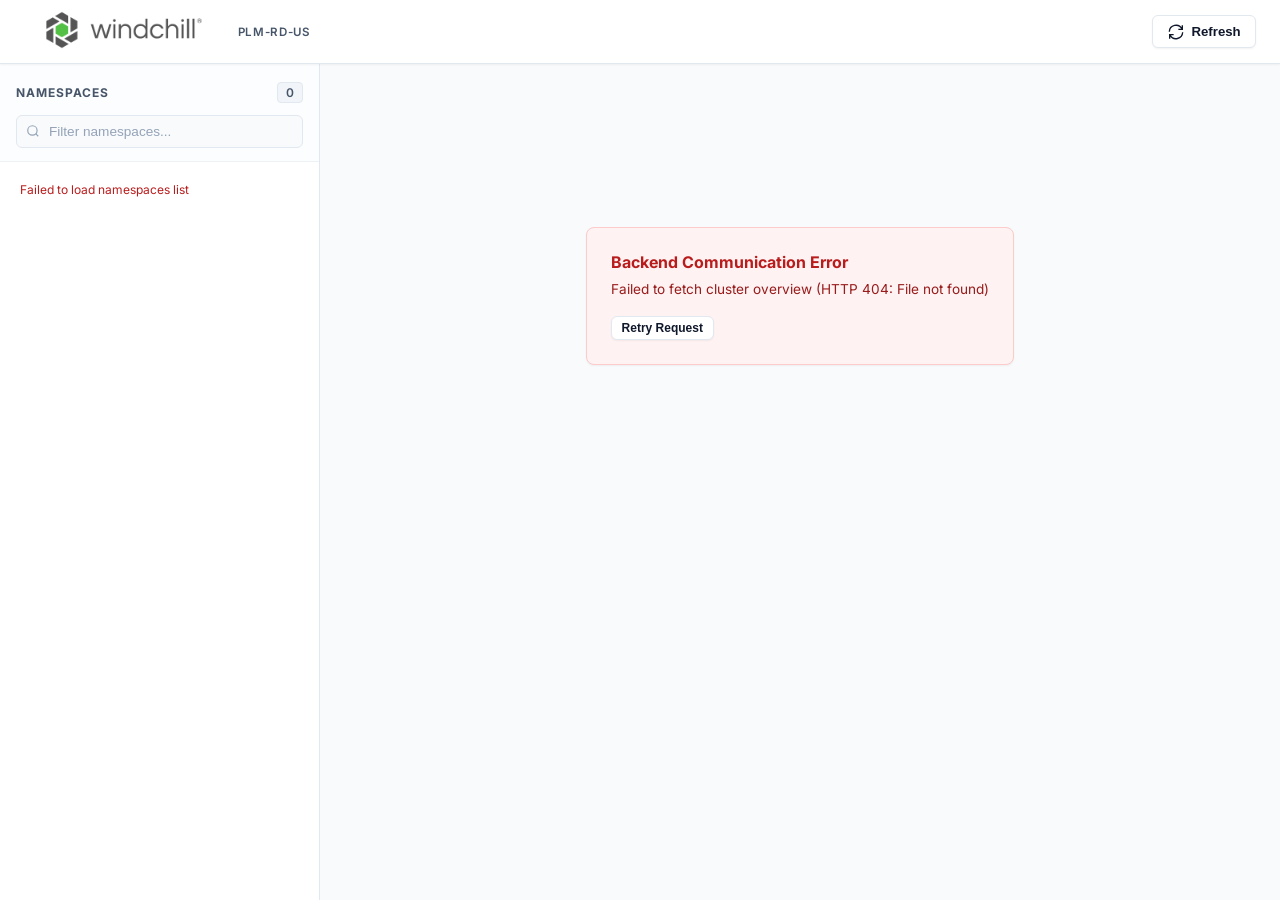
==== src/main/resources/static/index.html @ 92cff51d "updated code with frontend" ====
<!DOCTYPE html>
<html lang="en">
<head>
  <meta charset="UTF-8" />
  <meta name="viewport" content="width=device-width, initial-scale=1.0" />
  <title>PTC Windchill | Cluster Dashboard</title>
  
  <link rel="stylesheet" href="css/main.css" />
  <link rel="stylesheet" href="css/layout.css" />
  <link rel="stylesheet" href="css/components.css" />
  
  <link rel="preconnect" href="https://fonts.googleapis.com">
  <link rel="preconnect" href="https://fonts.gstatic.com" crossorigin>
  <link href="https://fonts.googleapis.com/css2?family=Inter:wght@400;500;600;700&family=JetBrains+Mono:wght@400;500;600&display=swap" rel="stylesheet">
</head>
<body>

  <!-- Top Navigation Bar -->
  <header class="navbar">
    <div class="navbar-brand">
      <div class="brand-logo">
        <img src="ptc-windchill-500x500.webp" alt="PTC Windchill Logo" class="brand-img" height="200px" width="200px"/>
      </div>
      <div class="brand-text">
        <span class="brand-subtitle" id="nav-cluster-title" style="cursor: pointer;" title="Back to Cluster Overview">plm-rd-us</span>
      </div>
    </div>

    <div class="navbar-actions">
      <button id="btn-refresh" class="btn btn-secondary" title="Refresh Data">
        <svg class="icon" viewBox="0 0 24 24" width="16" height="16" stroke="currentColor" stroke-width="2" fill="none">
          <path d="M21.5 2v6h-6M2.5 22v-6h6M2 11.5a10 10 0 0 1 18.8-4.3M22 12.5a10 10 0 0 1-18.8 4.2"/>
        </svg>
        <span>Refresh</span>
      </button>
    </div>
  </header>

  <!-- Main Application Layout -->
  <div class="app-layout">
    
    <!-- Sidebar: Namespace Explorer -->
    <aside class="sidebar">
      <div class="sidebar-header">
        <div class="sidebar-title-row">
          <div class="sidebar-title-group">
            <h2 class="sidebar-heading" id="sidebar-cluster-link" style="cursor: pointer;" title="Click to view Cluster Overview">Namespaces</h2>
            
          </div>
          <span class="badge badge-muted" id="namespace-count">0</span>
        </div>

        <div class="search-box">
          <svg class="search-icon" viewBox="0 0 24 24" width="14" height="14" stroke="currentColor" stroke-width="2" fill="none">
            <circle cx="11" cy="11" r="8"></circle>
            <line x1="21" y1="21" x2="16.65" y2="16.65"></line>
          </svg>
          <input type="text" id="namespace-search" placeholder="Filter namespaces..." autocomplete="off" />
        </div>
      </div>

      <nav class="namespace-nav" id="namespace-list">
        <!-- Rendered via JS -->
      </nav>
    </aside>

    <!-- Main Workspace Content Area -->
    <main class="content-panel" id="main-content">
      <!-- Rendered dynamically via JS -->
    </main>

  </div>

  <script src="js/api.js"></script>
  <script src="js/components.js"></script>
  <script src="js/app.js"></script>
</body>
</html>
---- src/main/resources/static/css/main.css ----
:root {
  /* PTC Official Brand Colors */
  --ptc-green: #5ea813;
  --ptc-green-hover: #4e8d0e;
  --ptc-green-subtle: rgba(120, 190, 32, 0.12);
  --ptc-green-border: rgba(120, 190, 32, 0.35);

  /* Light Theme Surfaces & Backgrounds */
  --ptc-dark: #f8fafc;        /* Main page canvas */
  --ptc-surface: #ffffff;     /* Sidebar & navbar base */
  --ptc-surface-hover: #f1f5f9;
  --ptc-card: #ffffff;        /* Cards & containers */
  --ptc-border: #e2e8f0;      /* Standard borders */
  --ptc-border-subtle: #edf2f7;

  /* Typography Colors */
  --text-main: #0f172a;       /* Primary headers & text */
  --text-secondary: #475569;  /* Secondary text & labels */
  --text-muted: #94a3b8;      /* Meta & hints */

  /* Semantic Alert Colors (Light-optimized) */
  --status-running: #15803d;
  --status-running-bg: #f0fdf4;
  --status-running-border: #bbf7d0;

  --status-warning: #b45309;
  --status-warning-bg: #fffbeb;
  --status-warning-border: #fde68a;

  --status-danger: #b91c1c;
  --status-danger-bg: #fef2f2;
  --status-danger-border: #fecaca;

  --status-info: #1d4ed8;
  --status-info-bg: #eff6ff;
  --status-info-border: #bfdbfe;

  /* Layout Constants */
  --nav-height: 64px;
  --sidebar-width: 320px;
  --radius-sm: 4px;
  --radius-md: 6px;
  --radius-lg: 8px;
  --font-sans: 'Inter', -apple-system, BlinkMacSystemFont, 'Segoe UI', Roboto, sans-serif;
  --font-mono: 'JetBrains Mono', monospace;
  --shadow-sm: 0 1px 2px 0 rgba(0, 0, 0, 0.05);
  --shadow-card: 0 1px 3px 0 rgba(0, 0, 0, 0.07), 0 1px 2px -1px rgba(0, 0, 0, 0.07);
}

* {
  margin: 0;
  padding: 0;
  box-sizing: border-box;
}

body {
  font-family: var(--font-sans);
  background-color: var(--ptc-dark);
  color: var(--text-main);
  height: 100vh;
  overflow: hidden;
  -webkit-font-smoothing: antialiased;
}

code, pre {
  font-family: var(--font-mono);
}
---- src/main/resources/static/css/layout.css ----
/* Navigation Header */
.navbar {
  height: var(--nav-height);
  background-color: var(--ptc-surface);
  border-bottom: 1px solid var(--ptc-border);
  display: flex;
  align-items: center;
  justify-content: space-between;
  padding: 0 1.5rem;
  z-index: 100;
  position: relative;
  box-shadow: var(--shadow-sm);
}

.navbar-brand {
  display: flex;
  align-items: center;
  gap: 0.85rem;
}

.brand-logo svg polygon {
  fill: #f8fafc;
  stroke: var(--ptc-green);
}

.brand-text {
  display: flex;
  flex-direction: column;
}

.brand-title {
  font-size: 1.1rem;
  font-weight: 700;
  letter-spacing: -0.01em;
  color: var(--text-main);
}

.brand-highlight {
  color: var(--ptc-green);
}

.brand-subtitle {
  font-size: 0.72rem;
  color: var(--text-secondary);
  font-weight: 600;
  text-transform: uppercase;
  letter-spacing: 0.06em;
}

.navbar-actions {
  display: flex;
  align-items: center;
  gap: 1.25rem;
}

/* Master App Container */
.app-layout {
  display: flex;
  height: calc(100vh - var(--nav-height));
  width: 100vw;
  overflow: hidden;
}

/* Left Sidebar */
.sidebar {
  width: var(--sidebar-width);
  min-width: var(--sidebar-width);
  background-color: var(--ptc-surface);
  border-right: 1px solid var(--ptc-border);
  display: flex;
  flex-direction: column;
  overflow: hidden;
}

.sidebar-header {
  padding: 1.15rem 1rem 0.85rem 1rem;
  border-bottom: 1px solid var(--ptc-border-subtle);
  display: flex;
  flex-direction: column;
  gap: 0.75rem;
  background-color: #fcfdfe;
}

.sidebar-title-row {
  display: flex;
  align-items: center;
  justify-content: space-between;
}

.sidebar-heading {
  font-size: 0.75rem;
  font-weight: 700;
  text-transform: uppercase;
  letter-spacing: 0.08em;
  color: var(--text-secondary);
}

.search-box {
  position: relative;
  width: 100%;
}

.search-icon {
  position: absolute;
  left: 10px;
  top: 50%;
  transform: translateY(-50%);
  color: var(--text-muted);
}

.search-box input {
  width: 100%;
  background-color: #f8fafc;
  border: 1px solid var(--ptc-border);
  border-radius: var(--radius-md);
  padding: 0.5rem 0.6rem 0.5rem 2rem;
  color: var(--text-main);
  font-size: 0.85rem;
  outline: none;
  transition: all 0.2s ease;
}

.search-box input::placeholder {
  color: var(--text-muted);
}

.search-box input:focus {
  background-color: #ffffff;
  border-color: var(--ptc-green);
  box-shadow: 0 0 0 3px rgba(120, 190, 32, 0.15);
}

.namespace-nav {
  flex: 1;
  overflow-y: auto;
  padding: 0.5rem;
  display: flex;
  flex-direction: column;
  gap: 0.25rem;
}

/* Content Area */
.content-panel {
  flex: 1;
  overflow-y: auto;
  padding: 2rem 2.5rem;
  background-color: var(--ptc-dark);
}
---- src/main/resources/static/css/components.css ----
/* Buttons */
.btn {
  display: inline-flex;
  align-items: center;
  gap: 0.5rem;
  padding: 0.45rem 0.9rem;
  border-radius: var(--radius-md);
  font-size: 0.825rem;
  font-weight: 600;
  cursor: pointer;
  border: 1px solid transparent;
  transition: all 0.2s ease;
  text-decoration: none;
}

.btn-secondary {
  background-color: #ffffff;
  border-color: var(--ptc-border);
  color: var(--text-main);
  box-shadow: var(--shadow-sm);
}

.btn-secondary:hover {
  background-color: var(--ptc-surface-hover);
  border-color: #cbd5e1;
}

.btn-primary {
  background-color: var(--ptc-green);
  color: #ffffff;
  box-shadow: 0 1px 2px 0 rgba(94, 168, 19, 0.3);
}

.btn-primary:hover {
  background-color: var(--ptc-green-hover);
}

.btn-sm {
  padding: 0.25rem 0.6rem;
  font-size: 0.75rem;
}

/* Badges */
.badge {
  display: inline-flex;
  align-items: center;
  padding: 0.2rem 0.5rem;
  border-radius: var(--radius-sm);
  font-size: 0.75rem;
  font-weight: 600;
  line-height: 1;
}

.badge-muted { 
  background: #f1f5f9; 
  color: #475569; 
  border: 1px solid #e2e8f0; 
}

.badge-running { 
  background: var(--status-running-bg); 
  color: var(--status-running); 
  border: 1px solid var(--status-running-border); 
}

.badge-pending { 
  background: var(--status-warning-bg); 
  color: var(--status-warning); 
  border: 1px solid var(--status-warning-border); 
}

.badge-failed { 
  background: var(--status-danger-bg); 
  color: var(--status-danger); 
  border: 1px solid var(--status-danger-border); 
}

.badge-info { 
  background: var(--status-info-bg); 
  color: var(--status-info); 
  border: 1px solid var(--status-info-border); 
}

/* Cluster Pill in Sidebar */
.cluster-pill {
  display: inline-flex;
  align-items: center;
  gap: 0.4rem;
  padding: 0.15rem 0.45rem;
  background-color: #f1f5f9;
  border: 1px solid var(--ptc-border);
  border-radius: var(--radius-sm);
  width: fit-content;
  transition: all 0.2s ease;
}

.cluster-pill:hover {
  background-color: var(--ptc-green-subtle);
  border-color: var(--ptc-green);
}

.cluster-name {
  font-family: var(--font-mono);
  font-size: 0.72rem;
  font-weight: 600;
  color: var(--text-secondary);
  letter-spacing: -0.01em;
}

.cluster-pulse {
  width: 5px;
  height: 5px;
  border-radius: 50%;
  background-color: var(--ptc-green);
  box-shadow: 0 0 4px rgba(94, 168, 19, 0.4);
}

/* Sidebar Navigation Items */
.namespace-item {
  display: flex;
  align-items: center;
  gap: 0.65rem;
  padding: 0.65rem 0.85rem;
  border-radius: var(--radius-md);
  color: var(--text-secondary);
  cursor: pointer;
  transition: all 0.15s ease;
  user-select: none;
}

.namespace-item:hover {
  background-color: var(--ptc-surface-hover);
  color: var(--text-main);
}

.namespace-item.active {
  background-color: var(--ptc-green-subtle);
  color: var(--ptc-green);
  font-weight: 600;
  border-left: 3px solid var(--ptc-green);
}

.namespace-item svg {
  color: var(--text-muted);
}

.namespace-item.active svg {
  color: var(--ptc-green);
}

/* Top Detail Header */
.detail-header {
  display: flex;
  justify-content: space-between;
  align-items: flex-start;
  margin-bottom: 1.5rem;
  padding-bottom: 1.25rem;
  border-bottom: 1px solid var(--ptc-border);
}

.detail-title-group h1 {
  font-size: 1.65rem;
  font-weight: 700;
  letter-spacing: -0.02em;
  color: var(--text-main);
  margin-bottom: 0.4rem;
}

.meta-pill-group {
  display: flex;
  gap: 0.6rem;
  align-items: center;
}

/* =========================================================
   Cluster Stat Cards (3 Top Summary Cards)
   ========================================================= */

.stat-summary-grid {
  display: grid;
  grid-template-columns: repeat(3, 1fr);
  gap: 1.25rem;
  margin-bottom: 1.5rem;
}

.stat-summary-card {
  background-color: var(--ptc-surface);
  border: 1px solid var(--ptc-border);
  border-radius: var(--radius-lg);
  padding: 1.2rem 1.4rem;
  box-shadow: var(--shadow-card);
  display: flex;
  flex-direction: column;
  gap: 0.35rem;
}

.stat-title {
  font-size: 0.72rem;
  font-weight: 700;
  letter-spacing: 0.06em;
  color: var(--text-secondary);
  text-transform: uppercase;
}

.stat-number {
  font-size: 2rem;
  font-weight: 700;
  font-family: var(--font-mono);
  color: var(--text-main);
  line-height: 1.1;
}

.stat-denom {
  font-size: 1.15rem;
  color: var(--text-muted);
  font-weight: 500;
}

.stat-meta {
  font-size: 0.775rem;
  color: var(--text-secondary);
  margin-top: 0.25rem;
}

.text-success { color: var(--status-running); font-weight: 600; }
.text-warning { color: var(--status-warning); font-weight: 600; }
.text-danger { color: var(--status-danger); font-weight: 600; }

/* =========================================================
   Metrics Cards (CPU & Memory Utilization)
   ========================================================= */

.metrics-grid {
  display: grid;
  grid-template-columns: repeat(2, 1fr);
  gap: 1.25rem;
  margin-bottom: 2rem;
}

.metric-card {
  background: var(--ptc-surface);
  border: 1px solid var(--ptc-border);
  border-radius: var(--radius-lg);
  padding: 1.25rem 1.5rem;
  display: flex;
  flex-direction: column;
  gap: 0.85rem;
  box-shadow: var(--shadow-card);
}

.metric-card-header {
  display: flex;
  justify-content: space-between;
  align-items: center;
  color: var(--text-secondary);
  font-size: 0.75rem;
  font-weight: 700;
  letter-spacing: 0.05em;
  text-transform: uppercase;
}

.metric-card-value {
  font-size: 2.25rem;
  font-weight: 700;
  font-family: var(--font-mono);
  color: var(--text-main);
  line-height: 1;
}

.metric-progress-track {
  width: 100%;
  height: 8px;
  background-color: #e2e8f0;
  border-radius: 4px;
  overflow: hidden;
}

.metric-progress-fill {
  height: 100%;
  background-color: var(--ptc-green);
  transition: width 0.3s ease;
}

.metric-breakdown {
  display: flex;
  justify-content: space-between;
  font-size: 0.75rem;
  color: var(--text-secondary);
  font-family: var(--font-mono);
}

/* =========================================================
   Cluster Nodes Table
   ========================================================= */

.workloads-section {
  margin-top: 1.5rem;
}

.workloads-header {
  display: flex;
  align-items: center;
  justify-content: space-between;
  margin-bottom: 0.85rem;
}

.section-title {
  font-size: 1.15rem;
  font-weight: 700;
  color: var(--text-main);
  display: flex;
  align-items: center;
  gap: 0.5rem;
}

.node-table-wrapper {
  background: var(--ptc-surface);
  border: 1px solid var(--ptc-border);
  border-radius: var(--radius-md);
  box-shadow: var(--shadow-sm);
  overflow-x: auto;
}

.node-table {
  width: 100%;
  border-collapse: collapse;
  font-size: 0.825rem;
  text-align: left;
}

.node-table th {
  background-color: #f8fafc;
  padding: 0.75rem 1rem;
  color: var(--text-secondary);
  font-weight: 700;
  font-size: 0.725rem;
  text-transform: uppercase;
  letter-spacing: 0.05em;
  border-bottom: 1px solid var(--ptc-border);
  white-space: nowrap;
}

.node-table td {
  padding: 0.85rem 1rem;
  border-bottom: 1px solid var(--ptc-border-subtle);
  white-space: nowrap;
}

.node-table tr:last-child td {
  border-bottom: none;
}

.node-table tr:hover {
  background-color: var(--ptc-surface-hover);
}

.node-cell-name {
  display: flex;
  align-items: center;
  gap: 0.5rem;
  font-family: var(--font-mono);
  font-weight: 600;
  color: var(--text-main);
}

.cell-mono {
  font-family: var(--font-mono);
  font-size: 0.8rem;
}

.text-muted-subtle {
  color: var(--text-secondary);
}

/* =========================================================
   Kubernetes Pod Workloads Table & Drawers
   ========================================================= */

.k8s-pod-table {
  background-color: var(--ptc-surface);
  border: 1px solid var(--ptc-border);
  border-radius: var(--radius-md);
  box-shadow: var(--shadow-sm);
  overflow: hidden;
}

.pod-table-head,
.pod-summary-row {
  display: grid;
  grid-template-columns: 32px 3fr 75px 100px 2fr 90px 90px;
  align-items: center;
  padding: 0 1rem;
  gap: 0.5rem;
}

/* Pod Ready State Badge */
.col-ready {
  display: flex;
  align-items: center;
}

.ready-badge {
  font-family: var(--font-mono);
  font-size: 0.75rem;
  font-weight: 600;
  padding: 0.15rem 0.45rem;
  border-radius: var(--radius-sm);
  line-height: 1.2;
}

.ready-badge.ready-ok {
  background-color: #f1f5f9;
  color: var(--text-secondary);
}

.ready-badge.ready-partial {
  background-color: var(--status-warning-bg);
  color: var(--status-warning);
  border: 1px solid var(--status-warning-border);
}

.ready-badge.ready-not-ok {
  background-color: var(--status-danger-bg);
  color: var(--status-danger);
  border: 1px solid var(--status-danger-border);
}

.pod-table-head {
  height: 38px;
  background-color: #f8fafc;
  border-bottom: 1px solid var(--ptc-border);
  font-size: 0.75rem;
  font-weight: 700;
  color: var(--text-secondary);
  text-transform: uppercase;
  letter-spacing: 0.05em;
  user-select: none;
}

.pod-row-group {
  border-bottom: 1px solid var(--ptc-border-subtle);
}

.pod-row-group:last-child {
  border-bottom: none;
}

.pod-summary-row {
  height: 44px;
  cursor: pointer;
  background-color: #ffffff;
  transition: background-color 0.15s ease;
}

.pod-summary-row:hover {
  background-color: var(--ptc-surface-hover);
}

.pod-row-group.open .pod-summary-row {
  background-color: #f8fafc;
  border-bottom: 1px dashed var(--ptc-border);
}

.col-expander {
  display: flex;
  align-items: center;
  justify-content: center;
}

.chevron-icon {
  color: var(--text-muted);
  transition: transform 0.2s ease;
}

.pod-row-group.open .chevron-icon {
  transform: rotate(90deg);
  color: var(--ptc-green);
}

.col-name {
  font-family: var(--font-mono);
  font-size: 0.825rem;
  font-weight: 600;
  color: var(--text-main);
  white-space: nowrap;
  overflow: hidden;
  text-overflow: ellipsis;
}

.col-node {
  font-family: var(--font-mono);
  font-size: 0.775rem;
  color: var(--text-secondary);
  white-space: nowrap;
  overflow: hidden;
  text-overflow: ellipsis;
}

.col-age {
  font-size: 0.8rem;
  color: var(--text-secondary);
}

.restart-pill {
  display: inline-flex;
  align-items: center;
  gap: 0.3rem;
  padding: 0.15rem 0.5rem;
  border-radius: var(--radius-sm);
  font-family: var(--font-mono);
  font-size: 0.775rem;
  font-weight: 600;
  line-height: 1.2;
}

.restart-badge-zero {
  background-color: transparent;
  color: var(--text-secondary);
}

.restart-badge-warning {
  background-color: var(--status-warning-bg);
  color: var(--status-warning);
  border: 1px solid var(--status-warning-border);
}

.restart-badge-critical {
  background-color: var(--status-danger-bg);
  color: var(--status-danger);
  border: 1px solid var(--status-danger-border);
  animation: pulse-danger 2s infinite ease-in-out;
}

.restart-alert-icon {
  font-size: 0.7rem;
  font-weight: 800;
}

@keyframes pulse-danger {
  0%, 100% { opacity: 1; }
  50% { opacity: 0.7; }
}

.pod-expansion-drawer {
  background-color: #fcfdfe;
  padding: 1rem 1.25rem 1.25rem 2.5rem;
}

.container-list-wrapper {
  display: flex;
  flex-direction: column;
  gap: 0.75rem;
}

.container-list-header {
  font-size: 0.75rem;
  font-weight: 700;
  text-transform: uppercase;
  letter-spacing: 0.06em;
  color: var(--text-secondary);
}

.container-grid {
  display: grid;
  grid-template-columns: repeat(auto-fit, minmax(360px, 1fr));
  gap: 0.75rem;
}

.container-card {
  background-color: #ffffff;
  border: 1px solid var(--ptc-border);
  border-radius: var(--radius-md);
  padding: 0.85rem 1rem;
  box-shadow: 0 1px 2px rgba(0, 0, 0, 0.03);
  display: flex;
  flex-direction: column;
  gap: 0.75rem;
}

.container-card-header {
  display: flex;
  flex-direction: column;
  gap: 0.2rem;
  border-bottom: 1px solid var(--ptc-border-subtle);
  padding-bottom: 0.5rem;
}

.container-title-line {
  display: flex;
  align-items: center;
  gap: 0.45rem;
  color: var(--text-main);
}

.container-name {
  font-family: var(--font-mono);
  font-weight: 700;
  font-size: 0.825rem;
}

.container-image-subtle {
  font-family: var(--font-mono);
  font-size: 0.7rem;
  color: var(--text-muted);
  white-space: nowrap;
  overflow: hidden;
  text-overflow: ellipsis;
}

.image-label {
  font-weight: 600;
  color: var(--text-secondary);
}

.container-resources {
  display: grid;
  grid-template-columns: 1fr 1fr;
  gap: 1rem;
}

.resource-block {
  display: flex;
  flex-direction: column;
  gap: 0.35rem;
}

.resource-block-header {
  display: flex;
  justify-content: space-between;
  align-items: baseline;
  font-size: 0.725rem;
}

.res-type {
  font-weight: 700;
  color: var(--text-secondary);
  text-transform: uppercase;
}

.res-usage-pct {
  font-family: var(--font-mono);
  font-weight: 600;
  color: var(--text-main);
}

.mini-bar-track {
  width: 100%;
  height: 6px;
  background-color: #e2e8f0;
  border-radius: 3px;
  overflow: hidden;
}

.mini-bar-fill {
  height: 100%;
  border-radius: 3px;
  transition: width 0.3s ease;
}

.resource-specs {
  display: flex;
  justify-content: space-between;
  font-size: 0.675rem;
  color: var(--text-muted);
  font-family: var(--font-mono);
}

.resource-specs strong {
  color: var(--text-secondary);
}

.pod-table-empty {
  padding: 2rem;
  text-align: center;
  font-size: 0.85rem;
  color: var(--text-muted);
}

/* States */
.state-container {
  display: flex;
  flex-direction: column;
  align-items: center;
  justify-content: center;
  min-height: 400px;
  text-align: center;
  gap: 1rem;
  color: var(--text-secondary);
}

.state-icon {
  color: #94a3b8;
}

.error-banner {
  background: #fef2f2;
  border: 1px solid #fecaca;
  color: #991b1b;
  padding: 1.5rem;
  border-radius: var(--radius-lg);
  max-width: 600px;
  text-align: left;
  box-shadow: var(--shadow-sm);
}

.rotate {
  animation: spin 1s linear infinite;
}

@keyframes spin {
  100% { transform: rotate(360deg); }
}

.node-row-grid {
  display: grid;
  grid-template-columns: 32px 3fr 110px 80px 130px 130px;
  align-items: center;
  padding: 0 1rem;
  gap: 0.5rem;
}

.col-node-pods {
  display: flex;
  align-items: center;
}

.font-mono {
  font-family: var(--font-mono);
}

.col-numeric {
  font-family: var(--font-mono);
  font-size: 0.825rem;
  color: var(--text-main);
}

/* Node Expandable Chart Cards */
.node-chart-grid {
  display: grid;
  grid-template-columns: repeat(auto-fit, minmax(360px, 1fr));
  gap: 1rem;
}

.node-chart-card {
  background-color: #ffffff;
  border: 1px solid var(--ptc-border);
  border-radius: var(--radius-md);
  padding: 1rem 1.25rem;
  box-shadow: 0 1px 2px rgba(0, 0, 0, 0.03);
  display: flex;
  flex-direction: column;
  gap: 0.75rem;
}

.chart-header {
  display: flex;
  justify-content: space-between;
  align-items: center;
}

.chart-title {
  font-size: 0.8rem;
  font-weight: 700;
  text-transform: uppercase;
  letter-spacing: 0.04em;
  color: var(--text-secondary);
}

.chart-pct {
  font-family: var(--font-mono);
  font-size: 0.825rem;
  font-weight: 600;
  color: var(--text-main);
}

.chart-bar-container {
  width: 100%;
}

.chart-bar-track {
  width: 100%;
  height: 10px;
  background-color: #e2e8f0;
  border-radius: 5px;
  overflow: hidden;
}

.chart-bar-fill {
  height: 100%;
  border-radius: 5px;
  transition: width 0.35s ease;
}

.chart-metrics-row {
  display: flex;
  justify-content: space-between;
  gap: 1rem;
  padding-top: 0.5rem;
  border-top: 1px solid var(--ptc-border-subtle);
}

.chart-stat {
  display: flex;
  flex-direction: column;
  gap: 0.2rem;
}

.chart-stat-label {
  font-size: 0.675rem;
  color: var(--text-muted);
  text-transform: uppercase;
  font-weight: 600;
}

.chart-stat-value {
  font-family: var(--font-mono);
  font-size: 0.8rem;
  font-weight: 600;
  color: var(--text-secondary);
}

.chart-stat-value.text-main {
  color: var(--text-main);
  font-weight: 700;
}

/* Container Top Row with Light-Themed Log Button */
.container-card-top-row {
  display: flex;
  align-items: center;
  justify-content: space-between;
  gap: 0.5rem;
}

.btn-logs {
  display: inline-flex;
  align-items: center;
  gap: 0.35rem;
  padding: 0.22rem 0.55rem;
  background-color: #ffffff;
  color: var(--text-secondary);
  border: 1px solid var(--ptc-border);
  border-radius: var(--radius-sm);
  font-family: var(--font-mono);
  font-size: 0.725rem;
  font-weight: 600;
  text-decoration: none;
  cursor: pointer;
  box-shadow: 0 1px 2px rgba(0, 0, 0, 0.04);
  transition: all 0.15s ease-in-out;
}

.btn-logs svg {
  color: var(--ptc-green);
  transition: transform 0.15s ease;
}

.btn-logs:hover {
  background-color: var(--ptc-surface-hover);
  color: var(--text-main);
  border-color: var(--ptc-green);
  box-shadow: 0 1px 3px rgba(94, 168, 19, 0.15);
  
}

.btn-logs:hover svg {
  transform: translateX(1px);
}
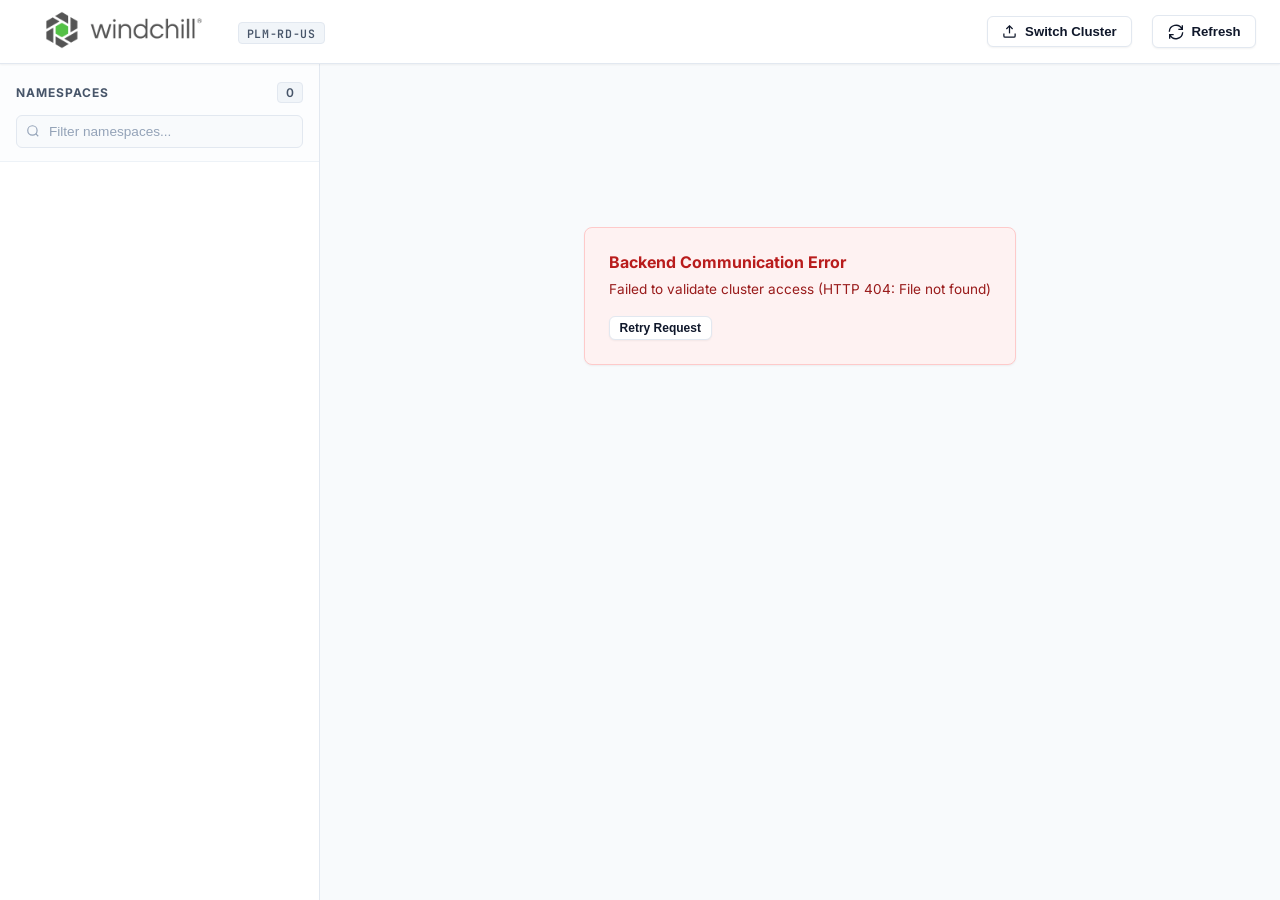
==== commit e94bcd09: "implemented the cluster switch" ====
--- a/src/main/resources/static/index.html
+++ b/src/main/resources/static/index.html
@@ -22,11 +22,47 @@
         <img src="ptc-windchill-500x500.webp" alt="PTC Windchill Logo" class="brand-img" height="200px" width="200px"/>
       </div>
       <div class="brand-text">
-        <span class="brand-subtitle" id="nav-cluster-title" style="cursor: pointer;" title="Back to Cluster Overview">plm-rd-us</span>
+        <div class="cluster-nav-group">
+          <!-- Permanent Default Cluster -->
+          <span 
+            class="brand-subtitle cluster-nav-item is-default" 
+            id="nav-default-cluster" 
+            title="Switch back to Default Cluster (plm-rd-us)">
+            plm-rd-us
+          </span>
+
+          <!-- Active Switched Cluster (Rendered dynamically beside default) -->
+          <span 
+            class="brand-subtitle cluster-nav-item is-switched" 
+            id="nav-switched-cluster" 
+            style="display: none;" 
+            title="Current Session Cluster">
+            <!-- Injected via JS -->
+          </span>
+        </div>
       </div>
     </div>
 
+    
+
     <div class="navbar-actions">
+      <!-- Hidden single-file picker for Kubeconfig (explicitly disallowing folders) -->
+      <input 
+        type="file" 
+        id="kubeconfig-file-input" 
+        style="display: none;" 
+        accept=".yaml,.yml,.config,.conf,text/plain" 
+      />
+
+      <button id="btn-upload-kubeconfig" class="btn btn-secondary" title="Switch Kubeconfig (Session Scoped)">
+        <svg viewBox="0 0 24 24" width="15" height="15" stroke="currentColor" stroke-width="2" fill="none">
+          <path d="M21 15v4a2 2 0 0 1-2 2H5a2 2 0 0 1-2-2v-4"></path>
+          <polyline points="17 8 12 3 7 8"></polyline>
+          <line x1="12" y1="3" x2="12" y2="15"></line>
+        </svg>
+        <span>Switch Cluster</span>
+      </button>
+
       <button id="btn-refresh" class="btn btn-secondary" title="Refresh Data">
         <svg class="icon" viewBox="0 0 24 24" width="16" height="16" stroke="currentColor" stroke-width="2" fill="none">
           <path d="M21.5 2v6h-6M2.5 22v-6h6M2 11.5a10 10 0 0 1 18.8-4.3M22 12.5a10 10 0 0 1-18.8 4.2"/>
@@ -34,6 +70,7 @@
         <span>Refresh</span>
       </button>
     </div>
+
   </header>
 
   <!-- Main Application Layout -->
--- a/src/main/resources/static/css/layout.css
+++ b/src/main/resources/static/css/layout.css
@@ -145,4 +145,84 @@
   overflow-y: auto;
   padding: 2rem 2.5rem;
   background-color: var(--ptc-dark);
+}
+
+/* Dual Cluster Navigation in Navbar */
+.cluster-nav-group {
+  display: flex;
+  align-items: center;
+  gap: 0.5rem;
+  margin-top: 0.2rem;
+}
+
+.cluster-nav-item {
+  display: inline-flex;
+  align-items: center;
+  gap: 0.35rem;
+  padding: 0.15rem 0.5rem;
+  border-radius: var(--radius-sm);
+  font-family: var(--font-mono);
+  font-size: 0.72rem;
+  font-weight: 600;
+  cursor: pointer;
+  border: 1px solid transparent;
+  transition: all 0.15s ease;
+  user-select: none;
+}
+
+/* Default Cluster Styling */
+.cluster-nav-item.is-default {
+  background-color: #f1f5f9;
+  border-color: var(--ptc-border);
+  color: var(--text-secondary);
+}
+
+.cluster-nav-item.is-default:hover {
+  background-color: var(--ptc-surface-hover);
+  color: var(--text-main);
+  border-color: #cbd5e1;
+}
+
+/* Active Highlight when the current view is the default cluster */
+.cluster-nav-item.is-default.active {
+  background-color: var(--ptc-green-subtle);
+  border-color: var(--ptc-green);
+  color: var(--ptc-green);
+}
+
+/* Switched / Session Cluster Styling */
+.cluster-nav-item.is-switched {
+  background-color: var(--ptc-green-subtle);
+  border-color: var(--ptc-green-border);
+  color: var(--ptc-green);
+  box-shadow: 0 1px 3px rgba(94, 168, 19, 0.15);
+}
+
+.cluster-nav-item.is-switched::before {
+  content: "•";
+  font-size: 0.9rem;
+  line-height: 1;
+  color: var(--ptc-green);
+}
+
+.cluster-nav-item.is-switched:hover {
+  background-color: rgba(94, 168, 19, 0.18);
+  border-color: var(--ptc-green);
+}
+
+/* Close/Revert 'x' button inside switched cluster tag */
+.cluster-nav-item .btn-revert-cluster {
+  display: inline-flex;
+  align-items: center;
+  justify-content: center;
+  margin-left: 0.25rem;
+  font-size: 0.8rem;
+  color: var(--ptc-green);
+  opacity: 0.7;
+  cursor: pointer;
+  transition: opacity 0.15s ease;
+}
+
+.cluster-nav-item .btn-revert-cluster:hover {
+  opacity: 1;
 }
--- a/src/main/resources/static/css/components.css
+++ b/src/main/resources/static/css/components.css
@@ -1,4 +1,21 @@
-/* Buttons */
+/* ==========================================================================
+   TABLE OF CONTENTS
+   --------------------------------------------------------------------------
+   1. BUTTONS & CONTROLS
+   2. BADGES & STATUS PILLS
+   3. SIDEBAR NAVIGATION & CLUSTER PILL
+   4. DETAIL HEADER & SHARED SECTION HEADINGS
+   5. CLUSTER OVERVIEW (STAT CARDS & METRICS)
+   6. WORKLOAD TABLES & DRAWER ACCORDIONS (PODS & NODES)
+   7. CONTAINER CARDS (ACTIVE & COMPLETED INIT CONTAINERS)
+   8. NODE CAPACITY CHARTS
+   9. EMPTY, LOADING & ERROR STATES
+   10. ANIMATIONS & UTILITIES
+   ========================================================================== */
+
+/* ==========================================================================
+   1. BUTTONS & CONTROLS
+   ========================================================================== */
 .btn {
   display: inline-flex;
   align-items: center;
@@ -40,7 +57,45 @@
   font-size: 0.75rem;
 }
 
-/* Badges */
+/* Light-Themed Logs Trigger Button */
+.btn-logs {
+  display: inline-flex;
+  align-items: center;
+  gap: 0.35rem;
+  padding: 0.22rem 0.55rem;
+  background-color: #ffffff;
+  color: var(--text-secondary);
+  border: 1px solid var(--ptc-border);
+  border-radius: var(--radius-sm);
+  font-family: var(--font-mono);
+  font-size: 0.725rem;
+  font-weight: 600;
+  text-decoration: none;
+  cursor: pointer;
+  box-shadow: 0 1px 2px rgba(0, 0, 0, 0.04);
+  transition: all 0.15s ease-in-out;
+}
+
+.btn-logs svg {
+  color: var(--ptc-green);
+  transition: transform 0.15s ease;
+}
+
+.btn-logs:hover {
+  background-color: var(--ptc-surface-hover);
+  color: var(--text-main);
+  border-color: var(--ptc-green);
+  box-shadow: 0 1px 3px rgba(94, 168, 19, 0.15);
+  transform: translateY(-1px);
+}
+
+.btn-logs:hover svg {
+  transform: translateX(1px);
+}
+
+/* ==========================================================================
+   2. BADGES & STATUS PILLS
+   ========================================================================== */
 .badge {
   display: inline-flex;
   align-items: center;
@@ -81,41 +136,155 @@
   border: 1px solid var(--status-info-border); 
 }
 
-/* Cluster Pill in Sidebar */
-.cluster-pill {
+/* Pod Container Ready Counter (e.g., 1/1, 0/1) */
+.col-ready {
+  display: flex;
+  align-items: center;
+}
+
+.ready-badge {
+  font-family: var(--font-mono);
+  font-size: 0.75rem;
+  font-weight: 600;
+  padding: 0.15rem 0.45rem;
+  border-radius: var(--radius-sm);
+  line-height: 1.2;
+}
+
+.ready-badge.ready-ok {
+  background-color: #f1f5f9;
+  color: var(--text-secondary);
+}
+
+.ready-badge.ready-partial {
+  background-color: var(--status-warning-bg);
+  color: var(--status-warning);
+  border: 1px solid var(--status-warning-border);
+}
+
+.ready-badge.ready-not-ok {
+  background-color: var(--status-danger-bg);
+  color: var(--status-danger);
+  border: 1px solid var(--status-danger-border);
+}
+
+/* Pod Restart Badges */
+.restart-pill {
   display: inline-flex;
   align-items: center;
-  gap: 0.4rem;
-  padding: 0.15rem 0.45rem;
+  gap: 0.3rem;
+  padding: 0.15rem 0.5rem;
+  border-radius: var(--radius-sm);
+  font-family: var(--font-mono);
+  font-size: 0.775rem;
+  font-weight: 600;
+  line-height: 1.2;
+}
+
+.restart-badge-zero {
+  background-color: transparent;
+  color: var(--text-secondary);
+}
+
+.restart-badge-warning {
+  background-color: var(--status-warning-bg);
+  color: var(--status-warning);
+  border: 1px solid var(--status-warning-border);
+}
+
+.restart-badge-critical {
+  background-color: var(--status-danger-bg);
+  color: var(--status-danger);
+  border: 1px solid var(--status-danger-border);
+  animation: pulse-danger 2s infinite ease-in-out;
+}
+
+.restart-alert-icon {
+  font-size: 0.7rem;
+  font-weight: 800;
+}
+
+/* Init Container Identifier Tags */
+.badge-init-tag {
+  background-color: #e2e8f0;
+  color: #475569;
+  font-family: var(--font-mono);
+  font-size: 0.68rem;
+  font-weight: 600;
+  padding: 0.12rem 0.42rem;
+  border-radius: var(--radius-sm);
+  letter-spacing: 0.02em;
+}
+
+.badge-completed-status {
+  background-color: #f0fdf4;
+  color: #15803d;
+  border: 1px solid #bbf7d0;
+  font-family: var(--font-sans);
+  font-size: 0.68rem;
+  font-weight: 700;
+  padding: 0.12rem 0.45rem;
+  border-radius: var(--radius-sm);
+}
+
+/* ==========================================================================
+   3. SIDEBAR NAVIGATION & CLUSTER PILL
+   ========================================================================== */
+.cluster-pill,
+.cluster-pill-btn {
+  display: inline-flex;
+  align-items: center;
+  gap: 0.45rem;
+  padding: 0.2rem 0.5rem;
   background-color: #f1f5f9;
   border: 1px solid var(--ptc-border);
   border-radius: var(--radius-sm);
   width: fit-content;
-  transition: all 0.2s ease;
-}
-
-.cluster-pill:hover {
+  cursor: pointer;
+  outline: none;
+  font-family: inherit;
+  transition: all 0.2s ease-in-out;
+}
+
+.cluster-pill:hover,
+.cluster-pill-btn:hover {
   background-color: var(--ptc-green-subtle);
   border-color: var(--ptc-green);
+  box-shadow: 0 1px 4px rgba(120, 190, 32, 0.2);
+  transform: translateY(-1px);
+}
+
+.cluster-pill-btn:active,
+.cluster-pill-btn.active {
+  background-color: var(--ptc-green-subtle);
+  border-color: var(--ptc-green);
+  box-shadow: inset 0 1px 2px rgba(0, 0, 0, 0.05);
 }
 
 .cluster-name {
   font-family: var(--font-mono);
-  font-size: 0.72rem;
+  font-size: 0.725rem;
   font-weight: 600;
   color: var(--text-secondary);
   letter-spacing: -0.01em;
+  transition: color 0.15s ease;
+}
+
+.cluster-pill:hover .cluster-name,
+.cluster-pill-btn:hover .cluster-name,
+.cluster-pill-btn.active .cluster-name {
+  color: var(--text-main);
 }
 
 .cluster-pulse {
-  width: 5px;
-  height: 5px;
+  width: 6px;
+  height: 6px;
   border-radius: 50%;
   background-color: var(--ptc-green);
-  box-shadow: 0 0 4px rgba(94, 168, 19, 0.4);
-}
-
-/* Sidebar Navigation Items */
+  box-shadow: 0 0 4px rgba(94, 168, 19, 0.5);
+}
+
+/* Sidebar List Item */
 .namespace-item {
   display: flex;
   align-items: center;
@@ -148,7 +317,9 @@
   color: var(--ptc-green);
 }
 
-/* Top Detail Header */
+/* ==========================================================================
+   4. DETAIL HEADER & SHARED SECTION HEADINGS
+   ========================================================================== */
 .detail-header {
   display: flex;
   justify-content: space-between;
@@ -172,10 +343,35 @@
   align-items: center;
 }
 
-/* =========================================================
-   Cluster Stat Cards (3 Top Summary Cards)
-   ========================================================= */
-
+.detail-actions {
+  display: flex;
+  align-items: center;
+  gap: 0.75rem;
+}
+
+.workloads-section {
+  margin-top: 1.5rem;
+}
+
+.workloads-header {
+  display: flex;
+  align-items: center;
+  justify-content: space-between;
+  margin-bottom: 0.85rem;
+}
+
+.section-title {
+  font-size: 1.15rem;
+  font-weight: 700;
+  color: var(--text-main);
+  display: flex;
+  align-items: center;
+  gap: 0.5rem;
+}
+
+/* ==========================================================================
+   5. CLUSTER OVERVIEW (STAT CARDS & METRICS)
+   ========================================================================== */
 .stat-summary-grid {
   display: grid;
   grid-template-columns: repeat(3, 1fr);
@@ -222,14 +418,7 @@
   margin-top: 0.25rem;
 }
 
-.text-success { color: var(--status-running); font-weight: 600; }
-.text-warning { color: var(--status-warning); font-weight: 600; }
-.text-danger { color: var(--status-danger); font-weight: 600; }
-
-/* =========================================================
-   Metrics Cards (CPU & Memory Utilization)
-   ========================================================= */
-
+/* CPU / Memory Overview Metric Cards */
 .metrics-grid {
   display: grid;
   grid-template-columns: repeat(2, 1fr);
@@ -289,93 +478,9 @@
   font-family: var(--font-mono);
 }
 
-/* =========================================================
-   Cluster Nodes Table
-   ========================================================= */
-
-.workloads-section {
-  margin-top: 1.5rem;
-}
-
-.workloads-header {
-  display: flex;
-  align-items: center;
-  justify-content: space-between;
-  margin-bottom: 0.85rem;
-}
-
-.section-title {
-  font-size: 1.15rem;
-  font-weight: 700;
-  color: var(--text-main);
-  display: flex;
-  align-items: center;
-  gap: 0.5rem;
-}
-
-.node-table-wrapper {
-  background: var(--ptc-surface);
-  border: 1px solid var(--ptc-border);
-  border-radius: var(--radius-md);
-  box-shadow: var(--shadow-sm);
-  overflow-x: auto;
-}
-
-.node-table {
-  width: 100%;
-  border-collapse: collapse;
-  font-size: 0.825rem;
-  text-align: left;
-}
-
-.node-table th {
-  background-color: #f8fafc;
-  padding: 0.75rem 1rem;
-  color: var(--text-secondary);
-  font-weight: 700;
-  font-size: 0.725rem;
-  text-transform: uppercase;
-  letter-spacing: 0.05em;
-  border-bottom: 1px solid var(--ptc-border);
-  white-space: nowrap;
-}
-
-.node-table td {
-  padding: 0.85rem 1rem;
-  border-bottom: 1px solid var(--ptc-border-subtle);
-  white-space: nowrap;
-}
-
-.node-table tr:last-child td {
-  border-bottom: none;
-}
-
-.node-table tr:hover {
-  background-color: var(--ptc-surface-hover);
-}
-
-.node-cell-name {
-  display: flex;
-  align-items: center;
-  gap: 0.5rem;
-  font-family: var(--font-mono);
-  font-weight: 600;
-  color: var(--text-main);
-}
-
-.cell-mono {
-  font-family: var(--font-mono);
-  font-size: 0.8rem;
-}
-
-.text-muted-subtle {
-  color: var(--text-secondary);
-}
-
-/* =========================================================
-   Kubernetes Pod Workloads Table & Drawers
-   ========================================================= */
-
+/* ==========================================================================
+   6. WORKLOAD TABLES & DRAWER ACCORDIONS (PODS & NODES)
+   ========================================================================== */
 .k8s-pod-table {
   background-color: var(--ptc-surface);
   border: 1px solid var(--ptc-border);
@@ -384,6 +489,7 @@
   overflow: hidden;
 }
 
+/* Pod Table Row Grid */
 .pod-table-head,
 .pod-summary-row {
   display: grid;
@@ -393,36 +499,13 @@
   gap: 0.5rem;
 }
 
-/* Pod Ready State Badge */
-.col-ready {
-  display: flex;
-  align-items: center;
-}
-
-.ready-badge {
-  font-family: var(--font-mono);
-  font-size: 0.75rem;
-  font-weight: 600;
-  padding: 0.15rem 0.45rem;
-  border-radius: var(--radius-sm);
-  line-height: 1.2;
-}
-
-.ready-badge.ready-ok {
-  background-color: #f1f5f9;
-  color: var(--text-secondary);
-}
-
-.ready-badge.ready-partial {
-  background-color: var(--status-warning-bg);
-  color: var(--status-warning);
-  border: 1px solid var(--status-warning-border);
-}
-
-.ready-badge.ready-not-ok {
-  background-color: var(--status-danger-bg);
-  color: var(--status-danger);
-  border: 1px solid var(--status-danger-border);
+/* Node Table Row Grid */
+.node-row-grid {
+  display: grid;
+  grid-template-columns: 32px 3fr 110px 80px 130px 130px;
+  align-items: center;
+  padding: 0 1rem;
+  gap: 0.5rem;
 }
 
 .pod-table-head {
@@ -461,6 +544,7 @@
   border-bottom: 1px dashed var(--ptc-border);
 }
 
+/* Row Columns */
 .col-expander {
   display: flex;
   align-items: center;
@@ -496,51 +580,32 @@
   text-overflow: ellipsis;
 }
 
+.col-node-pods {
+  display: flex;
+  align-items: center;
+}
+
 .col-age {
   font-size: 0.8rem;
   color: var(--text-secondary);
 }
 
-.restart-pill {
-  display: inline-flex;
-  align-items: center;
-  gap: 0.3rem;
-  padding: 0.15rem 0.5rem;
-  border-radius: var(--radius-sm);
-  font-family: var(--font-mono);
-  font-size: 0.775rem;
-  font-weight: 600;
-  line-height: 1.2;
-}
-
-.restart-badge-zero {
-  background-color: transparent;
-  color: var(--text-secondary);
-}
-
-.restart-badge-warning {
-  background-color: var(--status-warning-bg);
-  color: var(--status-warning);
-  border: 1px solid var(--status-warning-border);
-}
-
-.restart-badge-critical {
-  background-color: var(--status-danger-bg);
-  color: var(--status-danger);
-  border: 1px solid var(--status-danger-border);
-  animation: pulse-danger 2s infinite ease-in-out;
-}
-
-.restart-alert-icon {
-  font-size: 0.7rem;
-  font-weight: 800;
-}
-
-@keyframes pulse-danger {
-  0%, 100% { opacity: 1; }
-  50% { opacity: 0.7; }
-}
-
+.col-numeric {
+  font-family: var(--font-mono);
+  font-size: 0.825rem;
+  color: var(--text-main);
+}
+
+.node-cell-name {
+  display: flex;
+  align-items: center;
+  gap: 0.5rem;
+  font-family: var(--font-mono);
+  font-weight: 600;
+  color: var(--text-main);
+}
+
+/* Accordion Drawers */
 .pod-expansion-drawer {
   background-color: #fcfdfe;
   padding: 1rem 1.25rem 1.25rem 2.5rem;
@@ -566,6 +631,16 @@
   gap: 0.75rem;
 }
 
+.pod-table-empty {
+  padding: 2rem;
+  text-align: center;
+  font-size: 0.85rem;
+  color: var(--text-muted);
+}
+
+/* ==========================================================================
+   7. CONTAINER CARDS (ACTIVE & COMPLETED INIT CONTAINERS)
+   ========================================================================== */
 .container-card {
   background-color: #ffffff;
   border: 1px solid var(--ptc-border);
@@ -585,6 +660,13 @@
   padding-bottom: 0.5rem;
 }
 
+.container-card-top-row {
+  display: flex;
+  align-items: center;
+  justify-content: space-between;
+  gap: 0.5rem;
+}
+
 .container-title-line {
   display: flex;
   align-items: center;
@@ -612,6 +694,7 @@
   color: var(--text-secondary);
 }
 
+/* Resource Utilization Mini Bars */
 .container-resources {
   display: grid;
   grid-template-columns: 1fr 1fr;
@@ -669,14 +752,155 @@
   color: var(--text-secondary);
 }
 
-.pod-table-empty {
-  padding: 2rem;
-  text-align: center;
-  font-size: 0.85rem;
+/* Distinct Card for Completed Init Containers */
+.container-card.container-card-completed {
+  background-color: #f8fafc;
+  border: 1px dashed #cbd5e1;
+  box-shadow: none;
+  opacity: 0.94;
+  transition: all 0.2s ease;
+}
+
+.container-card.container-card-completed:hover {
+  background-color: #ffffff;
+  border-color: #94a3b8;
+  box-shadow: 0 1px 3px rgba(0, 0, 0, 0.05);
+  opacity: 1;
+}
+
+.container-card.container-card-completed .container-card-header {
+  border-bottom: none;
+  padding-bottom: 0.35rem;
+}
+
+.container-card.container-card-completed .container-name {
+  color: #334155;
+  font-weight: 600;
+}
+
+.status-indicator-dot.dot-completed {
+  width: 7px;
+  height: 7px;
+  border-radius: 50%;
+  background-color: #16a34a;
+  box-shadow: 0 0 4px rgba(22, 163, 74, 0.4);
+  display: inline-block;
+}
+
+.container-completed-notice {
+  display: flex;
+  align-items: center;
+  gap: 0.45rem;
+  font-size: 0.725rem;
+  color: #64748b;
+  font-family: var(--font-mono);
+  background-color: #edf2f7;
+  border: 1px solid #e2e8f0;
+  border-radius: var(--radius-sm);
+  padding: 0.45rem 0.75rem;
+  margin-top: 0.25rem;
+}
+
+.container-completed-notice svg {
+  color: #16a34a;
+  flex-shrink: 0;
+}
+
+/* =========================================================
+   8. NODE CAPACITY CHARTS
+   ========================================================= */
+.node-chart-grid {
+  display: grid;
+  grid-template-columns: repeat(auto-fit, minmax(360px, 1fr));
+  gap: 1rem;
+}
+
+.node-chart-card {
+  background-color: #ffffff;
+  border: 1px solid var(--ptc-border);
+  border-radius: var(--radius-md);
+  padding: 1rem 1.25rem;
+  box-shadow: 0 1px 2px rgba(0, 0, 0, 0.03);
+  display: flex;
+  flex-direction: column;
+  gap: 0.75rem;
+}
+
+.chart-header {
+  display: flex;
+  justify-content: space-between;
+  align-items: center;
+}
+
+.chart-title {
+  font-size: 0.8rem;
+  font-weight: 700;
+  text-transform: uppercase;
+  letter-spacing: 0.04em;
+  color: var(--text-secondary);
+}
+
+.chart-pct {
+  font-family: var(--font-mono);
+  font-size: 0.825rem;
+  font-weight: 600;
+  color: var(--text-main);
+}
+
+.chart-bar-container {
+  width: 100%;
+}
+
+.chart-bar-track {
+  width: 100%;
+  height: 10px;
+  background-color: #e2e8f0;
+  border-radius: 5px;
+  overflow: hidden;
+}
+
+.chart-bar-fill {
+  height: 100%;
+  border-radius: 5px;
+  transition: width 0.35s ease;
+}
+
+.chart-metrics-row {
+  display: flex;
+  justify-content: space-between;
+  gap: 1rem;
+  padding-top: 0.5rem;
+  border-top: 1px solid var(--ptc-border-subtle);
+}
+
+.chart-stat {
+  display: flex;
+  flex-direction: column;
+  gap: 0.2rem;
+}
+
+.chart-stat-label {
+  font-size: 0.675rem;
   color: var(--text-muted);
-}
-
-/* States */
+  text-transform: uppercase;
+  font-weight: 600;
+}
+
+.chart-stat-value {
+  font-family: var(--font-mono);
+  font-size: 0.8rem;
+  font-weight: 600;
+  color: var(--text-secondary);
+}
+
+.chart-stat-value.text-main {
+  color: var(--text-main);
+  font-weight: 700;
+}
+
+/* ==========================================================================
+   9. EMPTY, LOADING & ERROR STATES
+   ========================================================================== */
 .state-container {
   display: flex;
   flex-direction: column;
@@ -703,6 +927,84 @@
   box-shadow: var(--shadow-sm);
 }
 
+/* ==========================================================================
+   Cluster Access Lockout Card (PTC Windchill Green Theme)
+   ========================================================================== */
+.access-lockout-container {
+  display: flex;
+  align-items: center;
+  justify-content: center;
+  min-height: calc(100vh - 160px);
+  padding: 2rem;
+}
+
+.access-lockout-card {
+  background-color: var(--ptc-surface);
+  border: 1px solid var(--ptc-border);
+  border-top: 4px solid var(--ptc-green);
+  border-radius: var(--radius-lg);
+  padding: 2.5rem 2rem;
+  max-width: 580px;
+  width: 100%;
+  text-align: center;
+  box-shadow: var(--shadow-card);
+  display: flex;
+  flex-direction: column;
+  align-items: center;
+  gap: 1.25rem;
+}
+
+.access-lockout-icon {
+  width: 64px;
+  height: 64px;
+  border-radius: 50%;
+  background-color: var(--ptc-green-subtle);
+  color: var(--ptc-green);
+  display: flex;
+  align-items: center;
+  justify-content: center;
+  border: 1px solid var(--ptc-green-border);
+}
+
+.access-lockout-header h2 {
+  font-size: 1.35rem;
+  font-weight: 700;
+  color: var(--text-main);
+  letter-spacing: -0.01em;
+}
+
+.access-lockout-body p {
+  font-size: 0.9rem;
+  line-height: 1.5;
+  color: var(--text-secondary);
+}
+
+.access-lockout-actions {
+  margin-top: 0.5rem;
+}
+
+.badge-access-status {
+  background-color: var(--ptc-green-subtle);
+  color: var(--ptc-green);
+  border: 1px solid var(--ptc-green-border);
+  font-weight: 700;
+  font-size: 0.75rem;
+  padding: 0.15rem 0.5rem;
+  border-radius: var(--radius-sm);
+}
+
+/* Disabled state for Action Buttons */
+.btn:disabled,
+.btn[disabled] {
+  opacity: 0.6;
+  cursor: not-allowed;
+  pointer-events: none;
+  box-shadow: none;
+}
+
+/* ==========================================================================
+   10. ANIMATIONS & UTILITIES
+   ========================================================================== */
 .rotate {
   animation: spin 1s linear infinite;
 }
@@ -711,158 +1013,14 @@
   100% { transform: rotate(360deg); }
 }
 
-.node-row-grid {
-  display: grid;
-  grid-template-columns: 32px 3fr 110px 80px 130px 130px;
-  align-items: center;
-  padding: 0 1rem;
-  gap: 0.5rem;
-}
-
-.col-node-pods {
-  display: flex;
-  align-items: center;
-}
-
-.font-mono {
-  font-family: var(--font-mono);
-}
-
-.col-numeric {
-  font-family: var(--font-mono);
-  font-size: 0.825rem;
-  color: var(--text-main);
-}
-
-/* Node Expandable Chart Cards */
-.node-chart-grid {
-  display: grid;
-  grid-template-columns: repeat(auto-fit, minmax(360px, 1fr));
-  gap: 1rem;
-}
-
-.node-chart-card {
-  background-color: #ffffff;
-  border: 1px solid var(--ptc-border);
-  border-radius: var(--radius-md);
-  padding: 1rem 1.25rem;
-  box-shadow: 0 1px 2px rgba(0, 0, 0, 0.03);
-  display: flex;
-  flex-direction: column;
-  gap: 0.75rem;
-}
-
-.chart-header {
-  display: flex;
-  justify-content: space-between;
-  align-items: center;
-}
-
-.chart-title {
-  font-size: 0.8rem;
-  font-weight: 700;
-  text-transform: uppercase;
-  letter-spacing: 0.04em;
-  color: var(--text-secondary);
-}
-
-.chart-pct {
-  font-family: var(--font-mono);
-  font-size: 0.825rem;
-  font-weight: 600;
-  color: var(--text-main);
-}
-
-.chart-bar-container {
-  width: 100%;
-}
-
-.chart-bar-track {
-  width: 100%;
-  height: 10px;
-  background-color: #e2e8f0;
-  border-radius: 5px;
-  overflow: hidden;
-}
-
-.chart-bar-fill {
-  height: 100%;
-  border-radius: 5px;
-  transition: width 0.35s ease;
-}
-
-.chart-metrics-row {
-  display: flex;
-  justify-content: space-between;
-  gap: 1rem;
-  padding-top: 0.5rem;
-  border-top: 1px solid var(--ptc-border-subtle);
-}
-
-.chart-stat {
-  display: flex;
-  flex-direction: column;
-  gap: 0.2rem;
-}
-
-.chart-stat-label {
-  font-size: 0.675rem;
-  color: var(--text-muted);
-  text-transform: uppercase;
-  font-weight: 600;
-}
-
-.chart-stat-value {
-  font-family: var(--font-mono);
-  font-size: 0.8rem;
-  font-weight: 600;
-  color: var(--text-secondary);
-}
-
-.chart-stat-value.text-main {
-  color: var(--text-main);
-  font-weight: 700;
-}
-
-/* Container Top Row with Light-Themed Log Button */
-.container-card-top-row {
-  display: flex;
-  align-items: center;
-  justify-content: space-between;
-  gap: 0.5rem;
-}
-
-.btn-logs {
-  display: inline-flex;
-  align-items: center;
-  gap: 0.35rem;
-  padding: 0.22rem 0.55rem;
-  background-color: #ffffff;
-  color: var(--text-secondary);
-  border: 1px solid var(--ptc-border);
-  border-radius: var(--radius-sm);
-  font-family: var(--font-mono);
-  font-size: 0.725rem;
-  font-weight: 600;
-  text-decoration: none;
-  cursor: pointer;
-  box-shadow: 0 1px 2px rgba(0, 0, 0, 0.04);
-  transition: all 0.15s ease-in-out;
-}
-
-.btn-logs svg {
-  color: var(--ptc-green);
-  transition: transform 0.15s ease;
-}
-
-.btn-logs:hover {
-  background-color: var(--ptc-surface-hover);
-  color: var(--text-main);
-  border-color: var(--ptc-green);
-  box-shadow: 0 1px 3px rgba(94, 168, 19, 0.15);
-  
-}
-
-.btn-logs:hover svg {
-  transform: translateX(1px);
-}+@keyframes pulse-danger {
+  0%, 100% { opacity: 1; }
+  50% { opacity: 0.7; }
+}
+
+.text-success { color: var(--status-running); font-weight: 600; }
+.text-warning { color: var(--status-warning); font-weight: 600; }
+.text-danger { color: var(--status-danger); font-weight: 600; }
+.text-muted-subtle { color: var(--text-secondary); }
+.font-mono { font-family: var(--font-mono); }
+.cell-mono { font-family: var(--font-mono); font-size: 0.8rem; }
